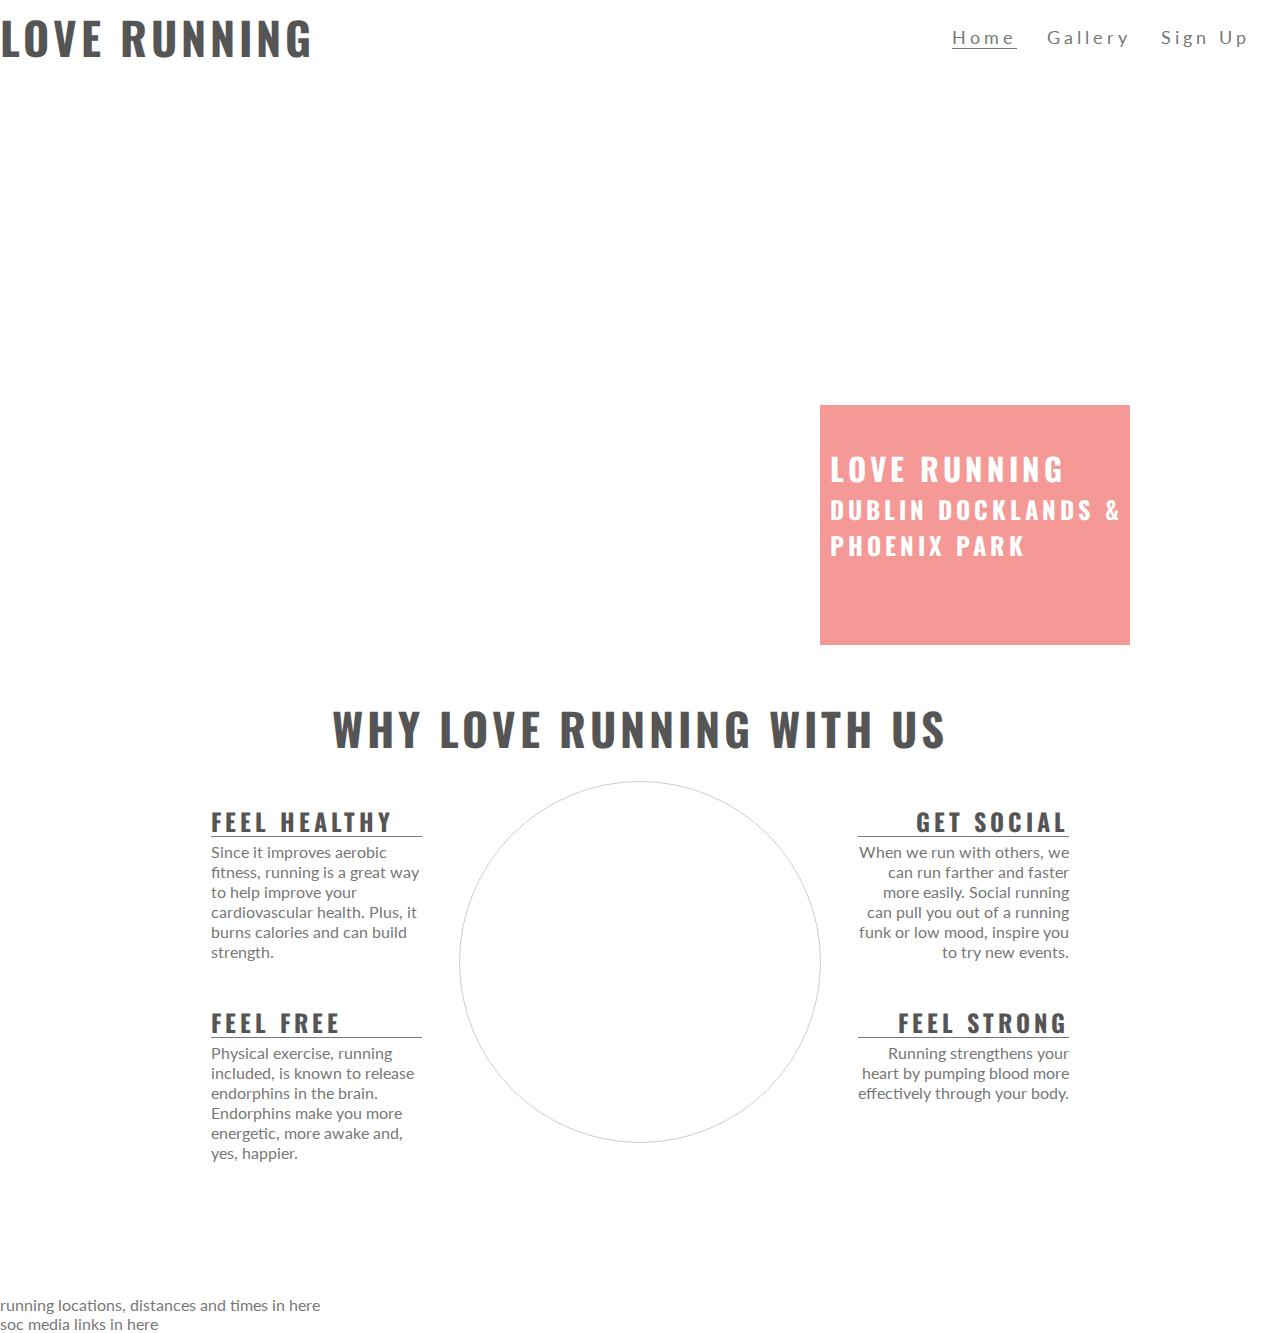
==== index.html @ cdce594d "Add icons to center section" ====
<!DOCTYPE html>
<html>
    <head>
        <meta charset="utf-8">
        <meta http-equiv="X-UA-Compatible" content="IE=edge">
        <title>Love Running</title>
        <meta name="description" content="">
        <meta name="viewport" content="width=device-width, initial-scale=1">
        <link rel="stylesheet" href="https://use.fontawesome.com/releases/v5.6.3/css/all.css" integrity="sha384-UHRtZLI+pbxtHCWp1t77Bi1L4ZtiqrqD80Kn4Z8NTSRyMA2Fd33n5dQ8lWUE00s/" crossorigin="anonymous"/>
        <link rel="stylesheet" href="assets/css/style.css" type="text/css">
    </head>
    <body>
        <header>
            <a href="index.html">
                <h2 id="logo">Love Running</h2>
            </a>
            <nav>
                <ul id="menu">
                    <li>
                        <a href="#">Sign Up</a>
                    </li>
                    <li>
                        <a href="#">Gallery</a>
                    </li>
                    <li>
                        <a class="active" href="index.html">Home</a>
                    </li>
                </ul>
            </nav>
        </header>
        <section id="hero-outer">
            <div id="hero-image"></div>
            <div id="cover-text">
                <h2>Love Running</h2>
                <h3>Dublin Docklands & Phoenix Park</h3>
            </div>
        </section>
        <section id="club-ethos">
            <h2 id="welcome">Why Love Running With Us</h1>
            <div id="left-about">
                <div class="left-about-heading">
                    <h2>Feel Healthy <i class="fas fa-heartbeat"></i></h2>
                    <hr>
                    <p>Since it improves aerobic fitness, running is a great way to help improve your cardiovascular health. Plus, it burns calories and can build strength.</p>
                </div>
                <div class="left-about-heading">
                    <h2>Feel Free <i class="fab fa-fly"></i></h2>
                    <hr>
                    <p>Physical exercise, running included, is known to release endorphins in the brain. Endorphins make you more energetic, more awake and, yes, happier.</p>
                </div>
            </div>
            <div id="right-about">
                <div class="right-about-heading">
                    <h2>Get Social <i class="fas fa-globe"></i></h2>
                    <hr>
                    <p>When we run with others, we can run farther and faster more easily. Social running can pull you out of a running funk or low mood, inspire you to try new events.</p>
                </div>
                <div class="right-about-heading">
                    <h2>Feel Strong <i class="fas fa-dumbbell"></i></h2>
                    <hr>
                    <p>Running strengthens your heart by pumping blood more effectively through your body.</p>
                </div>
            </div>
            <div id="center-about">
                <div id="circle-container">
                    <div id="circle-cover-bg"></div>
                </div>
            </div>
        </section>
        <section>
             running locations, distances and times in here
        </section>
        <footer>
            soc media links in here
        </footer>
    </body>
</html>
---- assets/css/style.css ----
@import url('https://fonts.googleapis.com/css2?family=Lato:wght@300&family=Oswald&display=swap');

* {
    margin:0;
    padding:0;
    border:0;
}

body {
    font-family: Lato;
    color: #777777;
}

h2 {
    font-family: Oswald;
    text-transform: uppercase;
    letter-spacing: 4px;
    color: #555555;
}

#logo {
    float: left;
    font-size: 280%;
}

#menu {
    font-size: 110%;
    list-style-type: none;
    letter-spacing: 4px;
}

#logo, #menu {
    line-height: 75px;
}

#menu li {
    float: right;
    margin-right: 30px;
}

#menu a {
    text-decoration: none;
    color: inherit;
}

#menu a:hover {
    border-bottom: 1px solid #777777;
}

.active {
    border-bottom: 1px solid #777777;
}

#hero-image {
    height: 600px;
    width: 100%;
    background: url(http://codeinstitute.s3.amazonaws.com/FundamentalsProjects/HTML-CSS/main-image.png) no-repeat center center;

    animation-name: hero-zoom;
    animation-duration: 5s;
    animation-fill-mode: forwards;
}

#hero-outer {
    height: 600px;
    width: 100%;
    overflow: hidden;
    position: relative;
}

@keyframes hero-zoom {
    from{
        transform: scale(1);
    }
    to{
        transform: scale(1.1);
    }
}

#cover-text, #cover-text h2 {
    color: #ffffff;
}

#cover-text {
    font-size: 130%;
    font-family: Oswald;
    text-transform: uppercase;
    letter-spacing: 4px;

    width: 300px;
    height: 200px;

    padding-top: 40px;
    padding-left: 10px;

    background-color: rgba(241, 109, 107, .7);

    bottom: 30px;
    right: 150px;

    position: absolute;
}

#club-ethos {
    height: 600px;
}

#left-about {
    padding-top: 30px;
    width: 33%;
    float: left;
}

#right-about {
    padding-top: 30px;
    width: 33%;
    float: right;
}

#center-about {
    width: 33%;
    margin: 0 auto;
}

hr {
    border-top: 1px solid #777777;
    width: 100%;
    margin: 5px 0;
}

.left-about-heading {
    width: 50%;
    float: right;
    line-height: 20px;
    clear: both;
    margin-bottom: 50px;
}

.right-about-heading {
    width: 50%;
    float: left;
    line-height: 20px;
    clear: both;
    margin-bottom: 50px;
}

.right-about-heading h2 {
    text-align: right;
}

.right-about-heading p {
    text-align: right;
}

#welcome {
    margin: 20px 0;
    text-align: center;
    font-size: 280%;
}

#circle-container {
    width: 300px;
    height: 300px;
    padding: 30px;
    border-style: solid;
    border-color: #cccccc;
    border-width: 1px;
    border-radius: 50%;
    margin: 0 auto;
}

#circle-cover-bg {
    background: url("http://codeinstitute.s3.amazonaws.com/FundamentalsProjects/HTML-CSS/video-mask.png") no-repeat center center;
    height: 100%;
    border-radius: 50%;
}
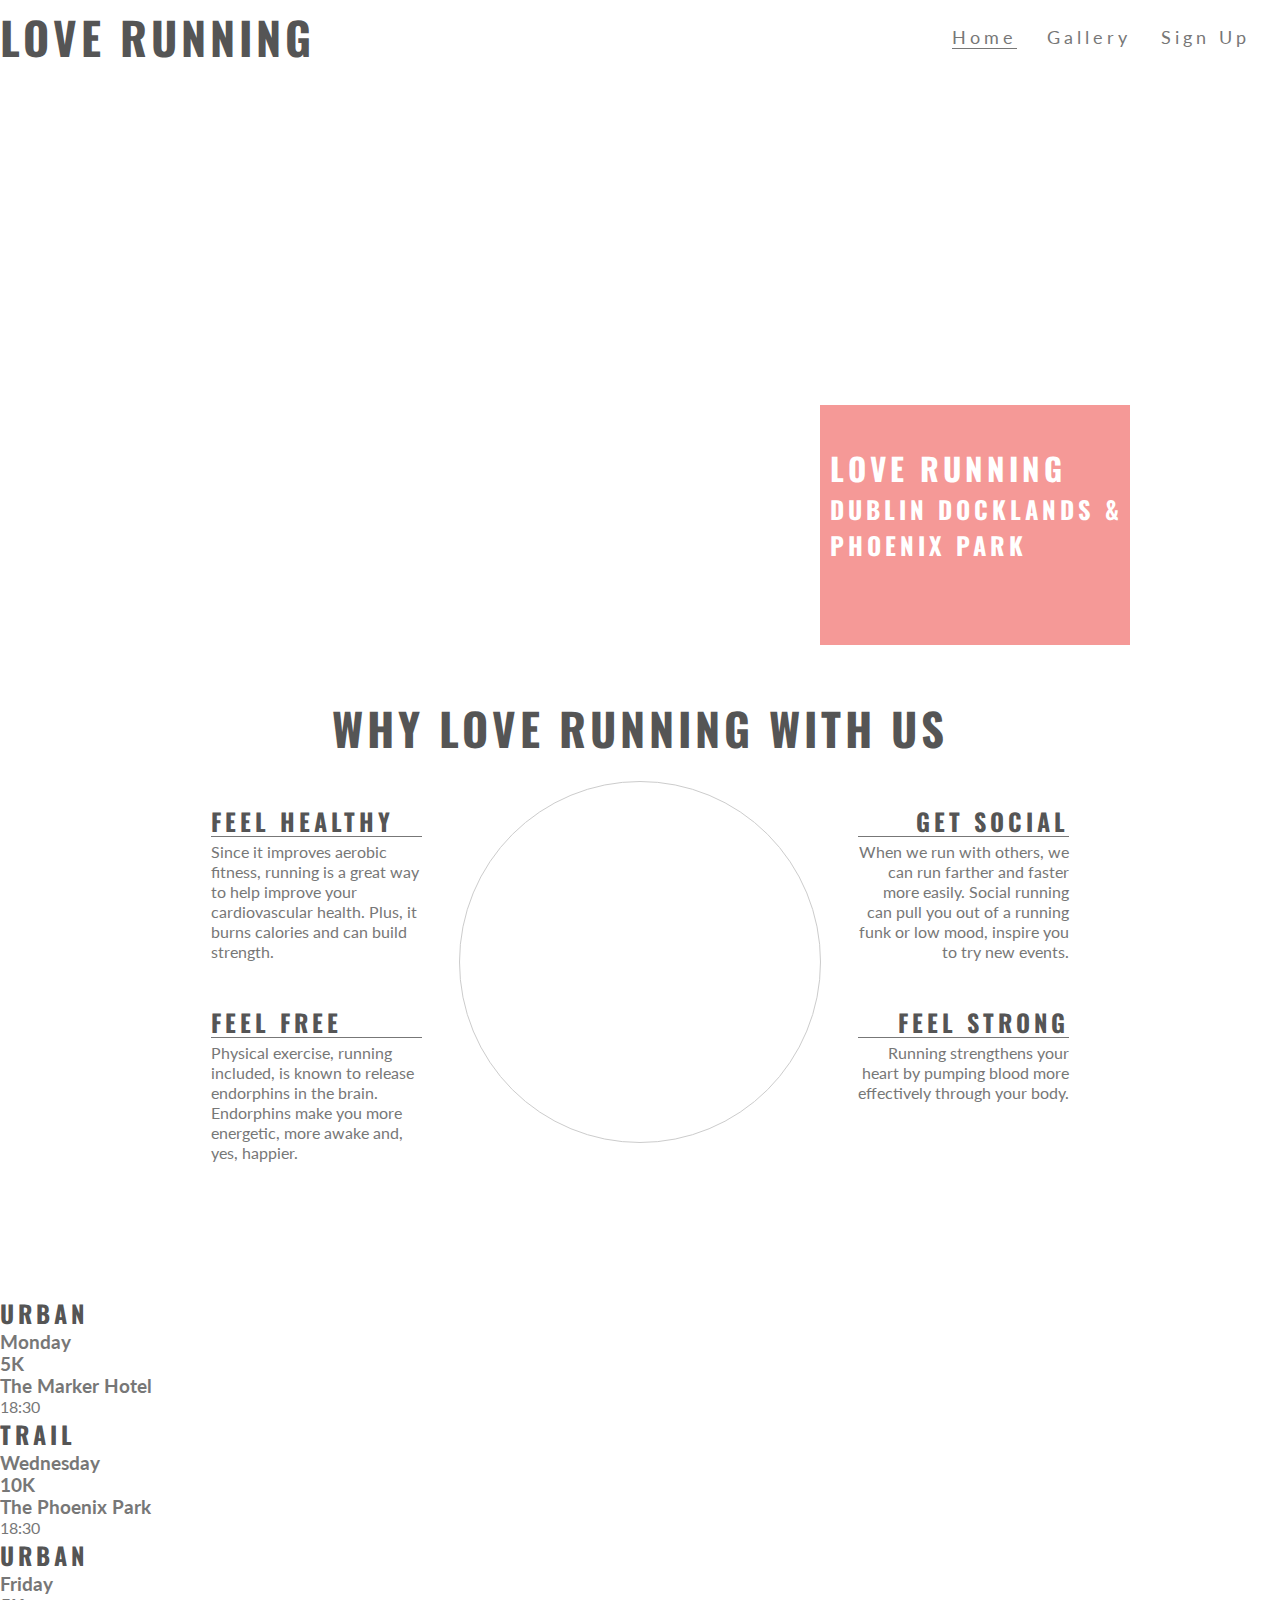
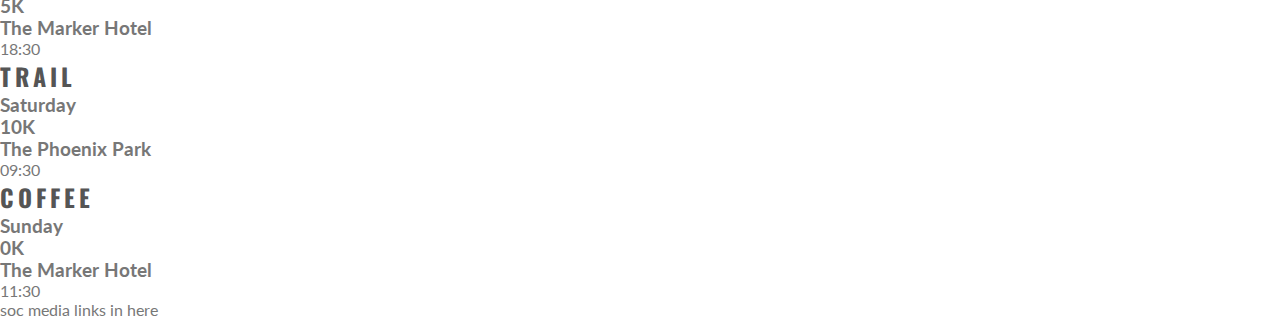
==== commit 6f8b2184: "Meetup times main structure" ====
--- a/index.html
+++ b/index.html
@@ -68,7 +68,41 @@
             </div>
         </section>
         <section>
-             running locations, distances and times in here
+             <div>
+                 <h2>Urban</h2>
+                 <h3>Monday</h3>
+                 <h3>5K</h3>
+                 <h3>The Marker Hotel</h3>
+                 <div>18:30</div>
+             </div>
+             <div>
+                <h2>Trail</h2>
+                <h3>Wednesday</h3>
+                <h3>10K</h3>
+                <h3>The Phoenix Park</h3>
+                <div>18:30</div>
+            </div>
+            <div>
+                <h2>Urban</h2>
+                <h3>Friday</h3>
+                <h3>5K</h3>
+                <h3>The Marker Hotel</h3>
+                <div>18:30</div>
+            </div>
+            <div>
+                <h2>Trail</h2>
+                <h3>Saturday</h3>
+                <h3>10K</h3>
+                <h3>The Phoenix Park</h3>
+                <div>09:30</div>
+            </div>
+            <div>
+                <h2>Coffee</h2>
+                <h3>Sunday</h3>
+                <h3>0K</h3>
+                <h3>The Marker Hotel</h3>
+                <div>11:30</div>
+            </div>
         </section>
         <footer>
             soc media links in here
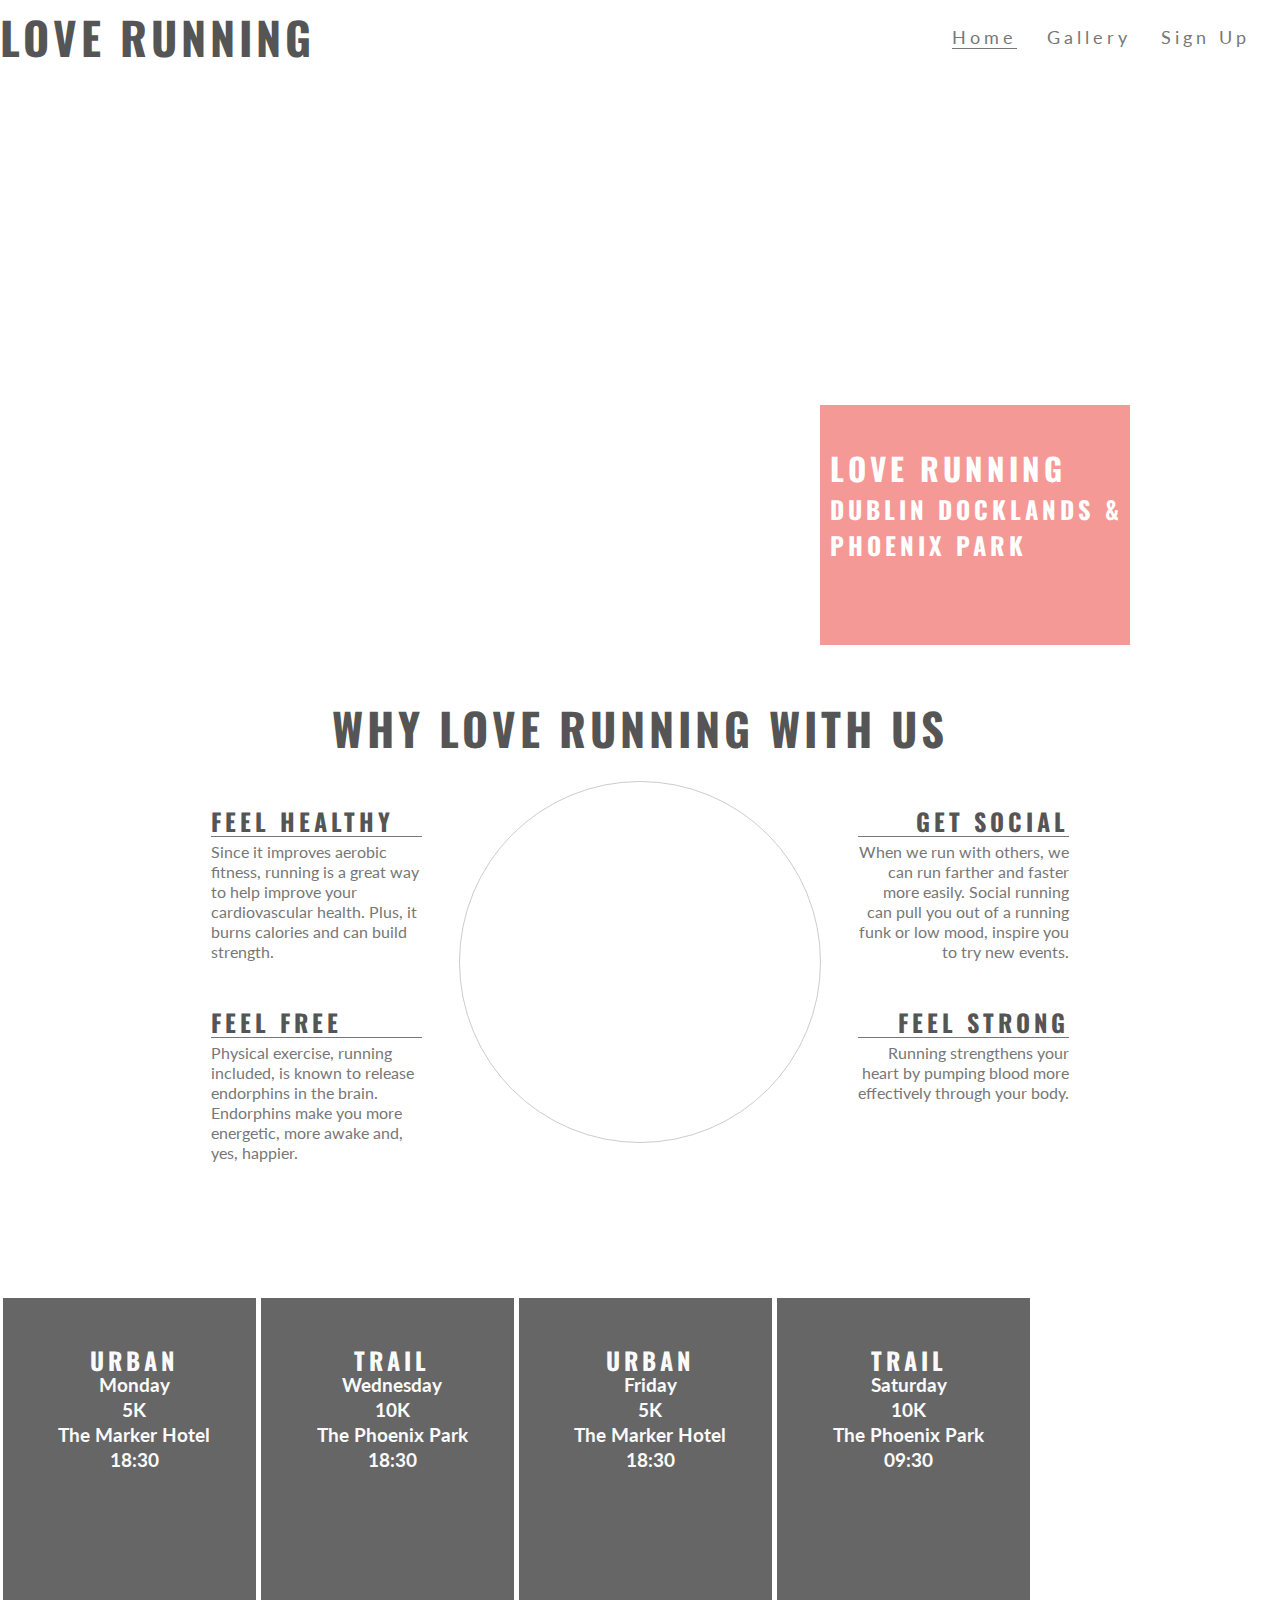
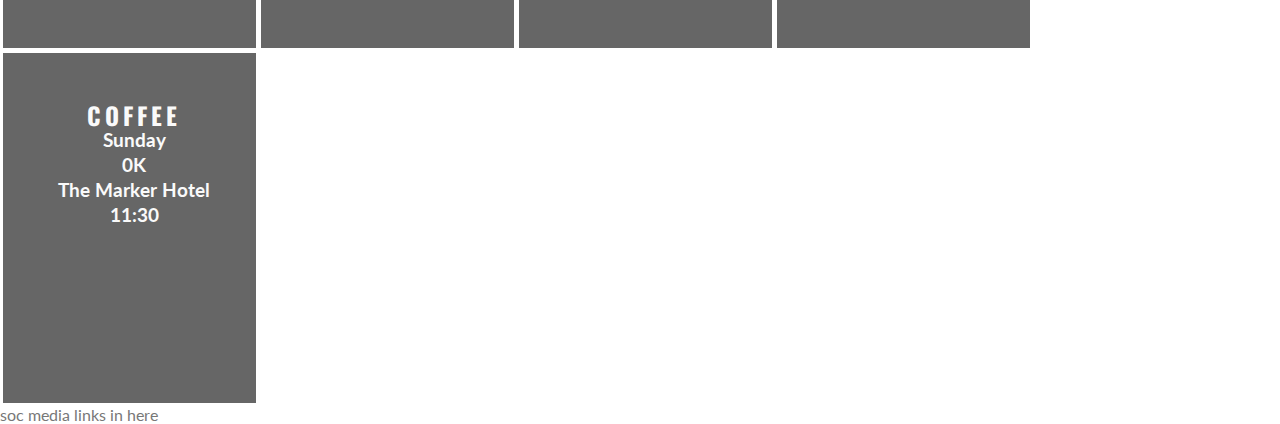
==== commit 2fd7a763: "Meetup times styling" ====
--- a/index.html
+++ b/index.html
@@ -67,41 +67,41 @@
                 </div>
             </div>
         </section>
-        <section>
+        <section id="times">
              <div>
-                 <h2>Urban</h2>
+                 <h2>Urban <i class="fas fa-city"></i></h2>
                  <h3>Monday</h3>
                  <h3>5K</h3>
                  <h3>The Marker Hotel</h3>
-                 <div>18:30</div>
+                 <h3>18:30</h3>
              </div>
              <div>
-                <h2>Trail</h2>
+                <h2>Trail <i class="fas fa-tree"></i></h2>
                 <h3>Wednesday</h3>
                 <h3>10K</h3>
                 <h3>The Phoenix Park</h3>
-                <div>18:30</div>
+                <h3>18:30</h3>
             </div>
             <div>
-                <h2>Urban</h2>
+                <h2>Urban <i class="fas fa-city"></i></h2>
                 <h3>Friday</h3>
                 <h3>5K</h3>
                 <h3>The Marker Hotel</h3>
-                <div>18:30</div>
+                <h3>18:30</h3>
             </div>
             <div>
-                <h2>Trail</h2>
+                <h2>Trail <i class="fas fa-tree"></i></h2>
                 <h3>Saturday</h3>
                 <h3>10K</h3>
                 <h3>The Phoenix Park</h3>
-                <div>09:30</div>
+                <h3>09:30</h3>
             </div>
             <div>
-                <h2>Coffee</h2>
+                <h2>Coffee <i class="fas fa-mug-hot"></i></h2>
                 <h3>Sunday</h3>
                 <h3>0K</h3>
                 <h3>The Marker Hotel</h3>
-                <div>11:30</div>
+                <h3>11:30</h3>
             </div>
         </section>
         <footer>
--- a/assets/css/style.css
+++ b/assets/css/style.css
@@ -173,4 +173,28 @@
     background: url("http://codeinstitute.s3.amazonaws.com/FundamentalsProjects/HTML-CSS/video-mask.png") no-repeat center center;
     height: 100%;
     border-radius: 50%;
+}
+
+#times {
+    background: url("http://codeinstitute.s3.amazonaws.com/FundamentalsProjects/HTML-CSS/dublin-city.png") no-repeat;
+    background-size: cover;
+    background-position: center;
+    width: 100%;
+    overflow: hidden;
+}
+
+#times div {
+    color: #fafafa;
+    background-color: rgba(0, 0, 0, .6);
+    width: 19%;
+    height: 300px;
+    float: left;
+    padding: 50px 0 0 10px;
+    text-align: center;
+    margin: 2.5px;
+    line-height: 25px;
+}
+
+#times h2 {
+    color: #fafafa;
 }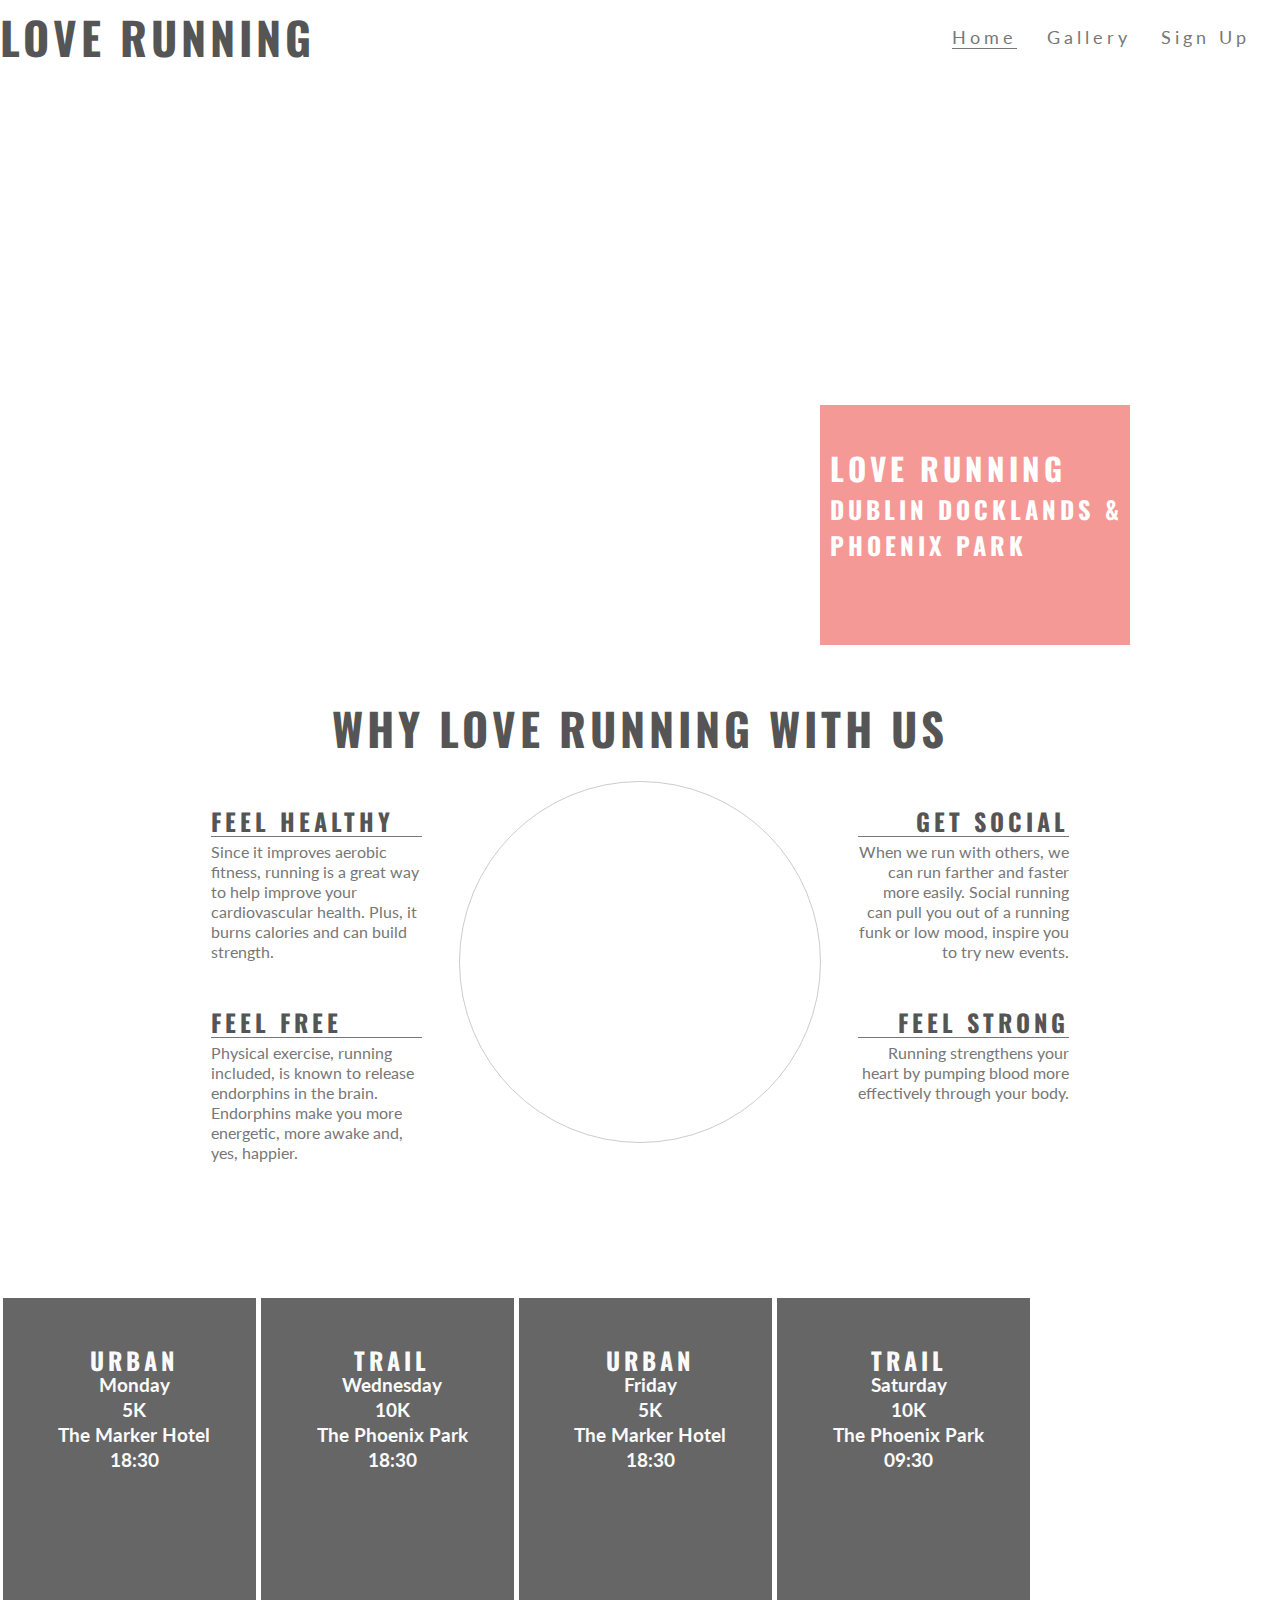
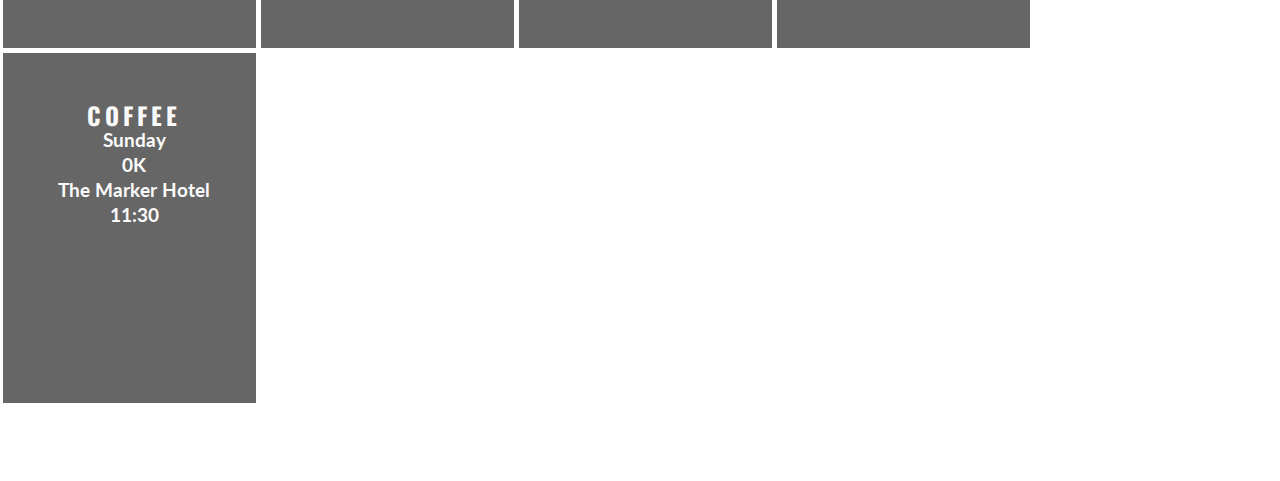
==== commit 5b855f57: "Footer main structure" ====
--- a/index.html
+++ b/index.html
@@ -105,7 +105,12 @@
             </div>
         </section>
         <footer>
-            soc media links in here
+            <ul>
+                <li><a href="https://www.facebook.com" target="_blank"><i class="fab fa-facebook"></i></a></li>
+                <li><a href="https://www.twitter.com" target="_blank"><i class="fab fa-twitter-square"></i></a></li>
+                <li><a href="https://www.youtube.com" target="_blank"><i class="fab fa-youtube-square"></i></a></li>
+                <li><a href="https://www.instagram.com" target="_blank"><i class="fab fa-instagram"></i></a></li>
+            </ul>
         </footer>
     </body>
 </html>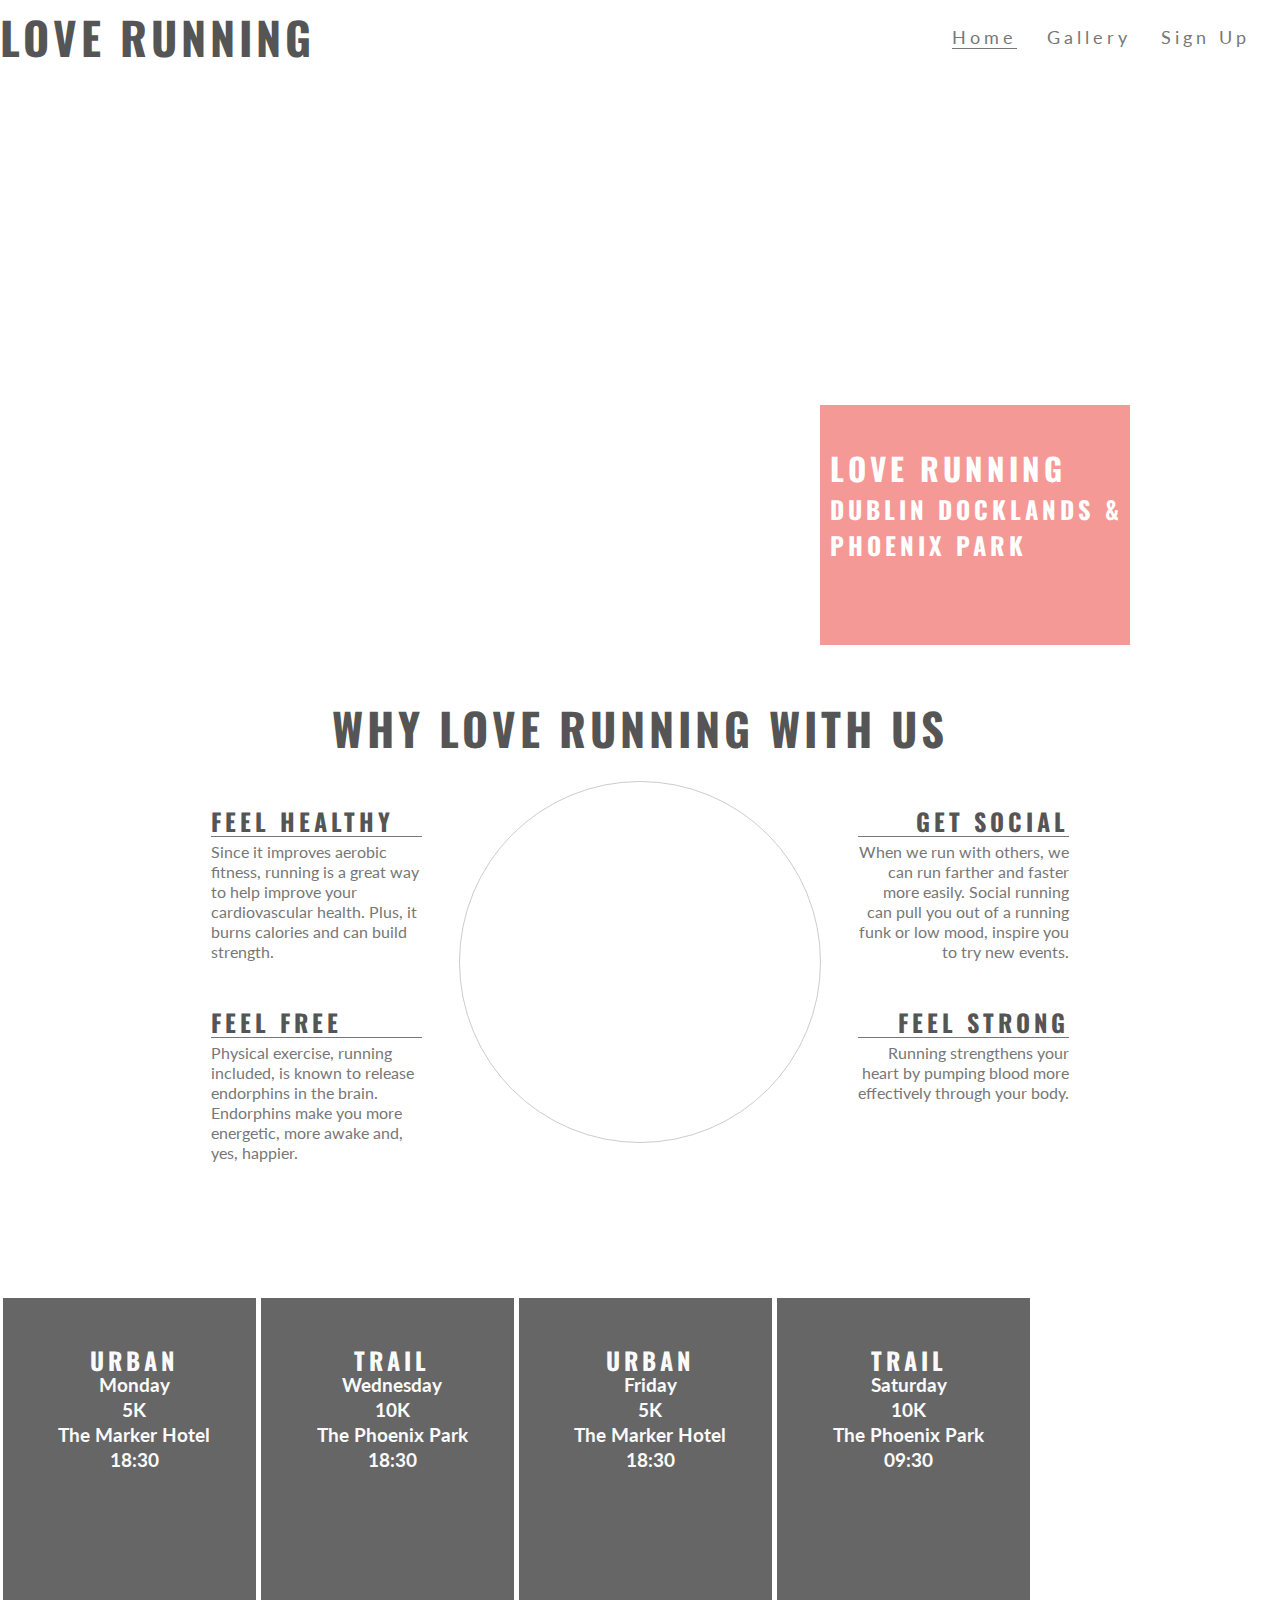
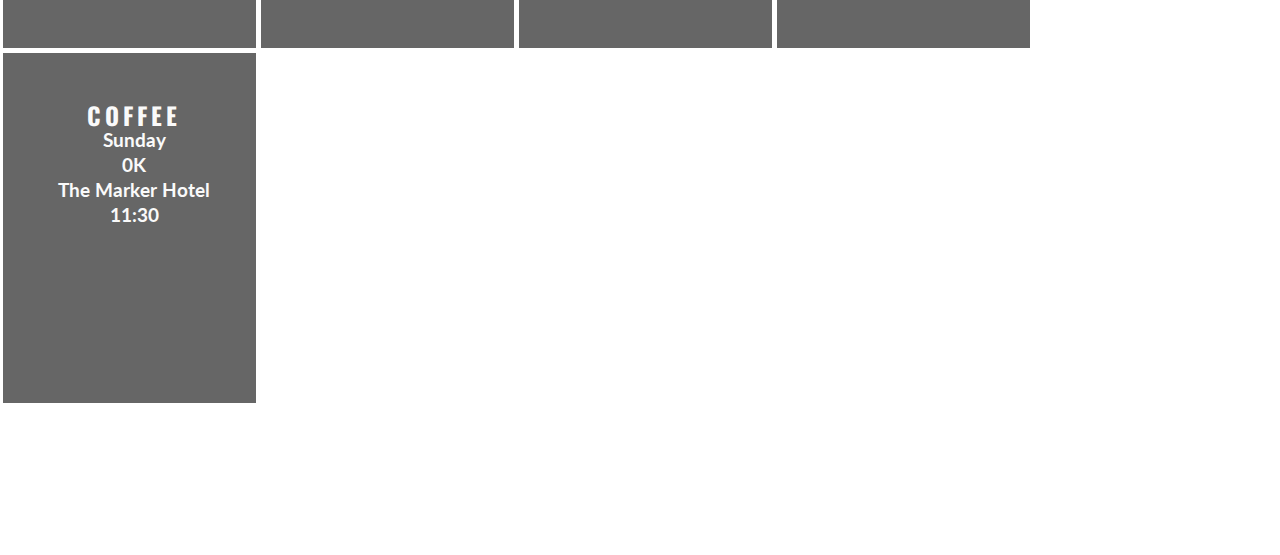
==== commit 9b554c78: "Footer icons styling" ====
--- a/index.html
+++ b/index.html
@@ -105,7 +105,7 @@
             </div>
         </section>
         <footer>
-            <ul>
+            <ul class="social-networks">
                 <li><a href="https://www.facebook.com" target="_blank"><i class="fab fa-facebook"></i></a></li>
                 <li><a href="https://www.twitter.com" target="_blank"><i class="fab fa-twitter-square"></i></a></li>
                 <li><a href="https://www.youtube.com" target="_blank"><i class="fab fa-youtube-square"></i></a></li>
--- a/assets/css/style.css
+++ b/assets/css/style.css
@@ -197,4 +197,23 @@
 
 #times h2 {
     color: #fafafa;
+}
+
+footer {
+    height: 150px;
+}
+
+.social-networks {
+    text-align: center;
+}
+
+.social-networks li {
+    display: inline;
+}
+
+.social-networks i {
+    font-size: 160%;
+    margin: 1%;
+    padding: 5%;
+    color: #777777;
 }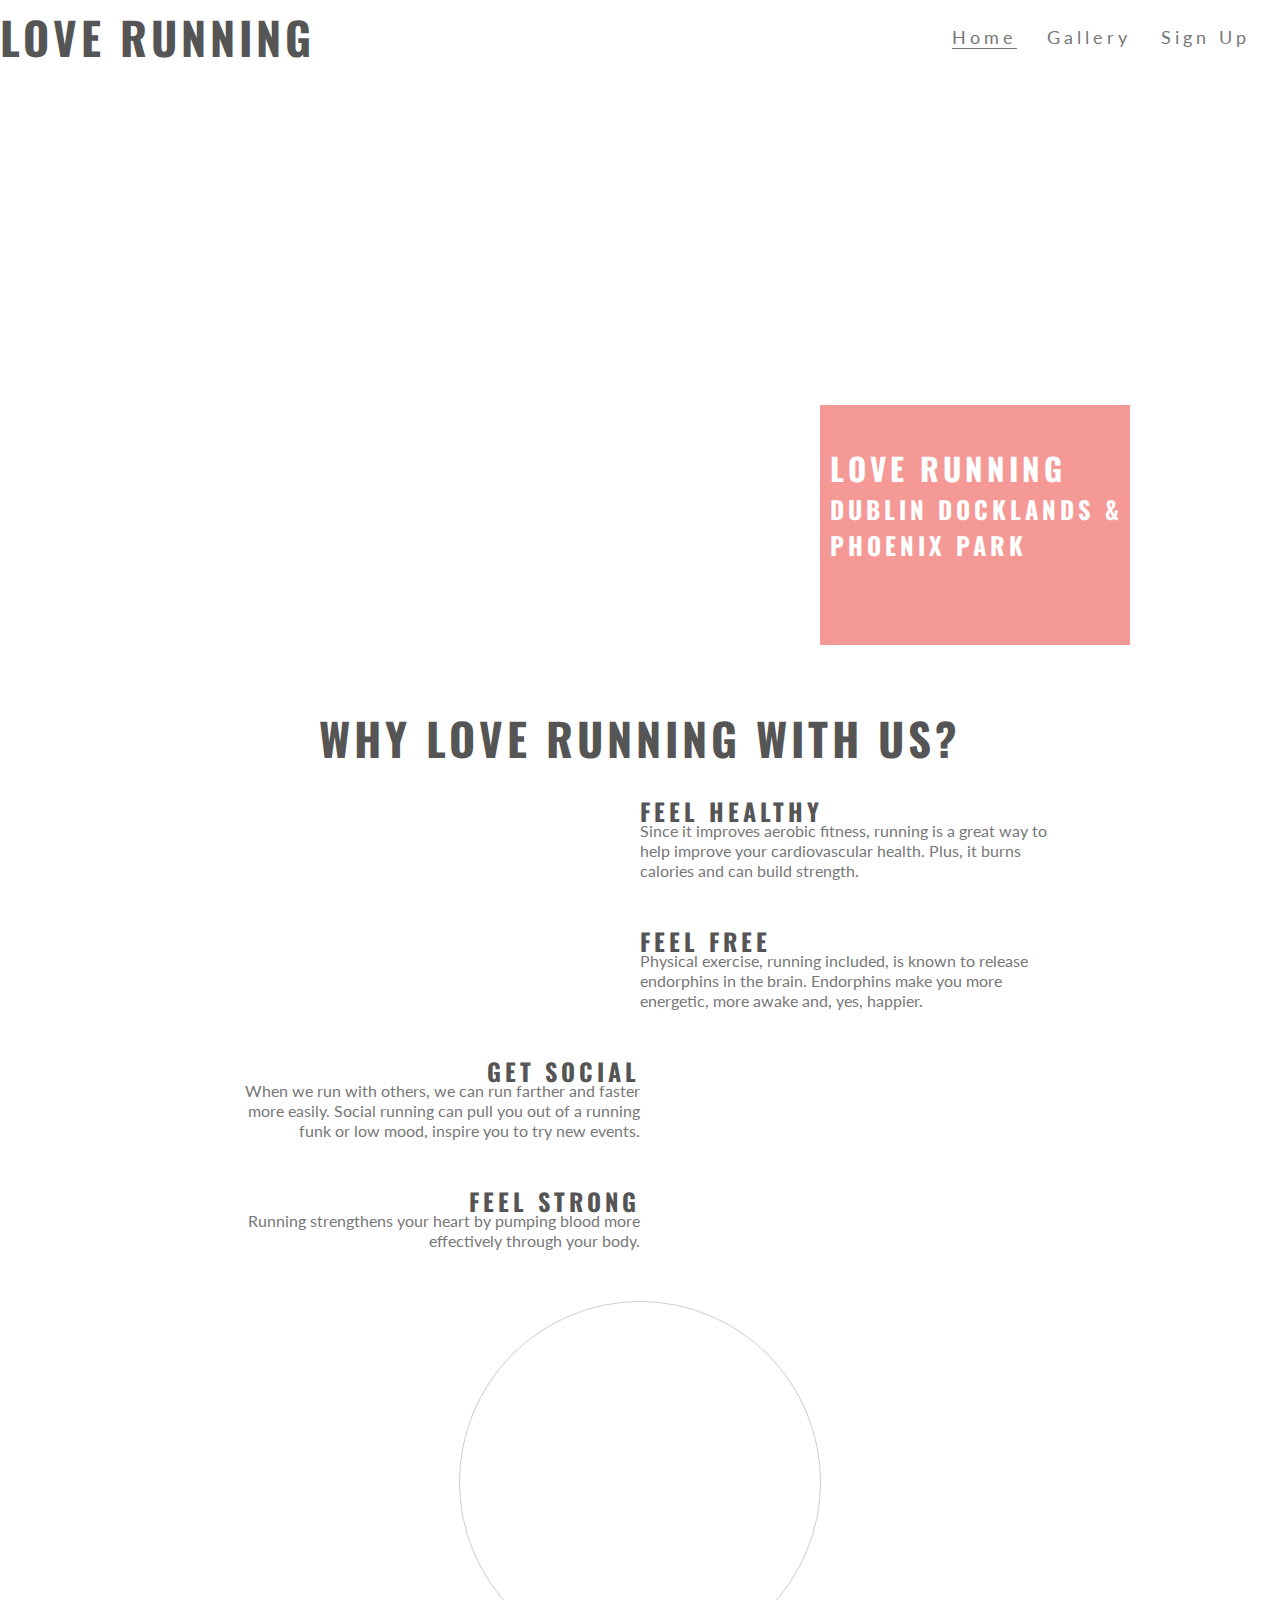
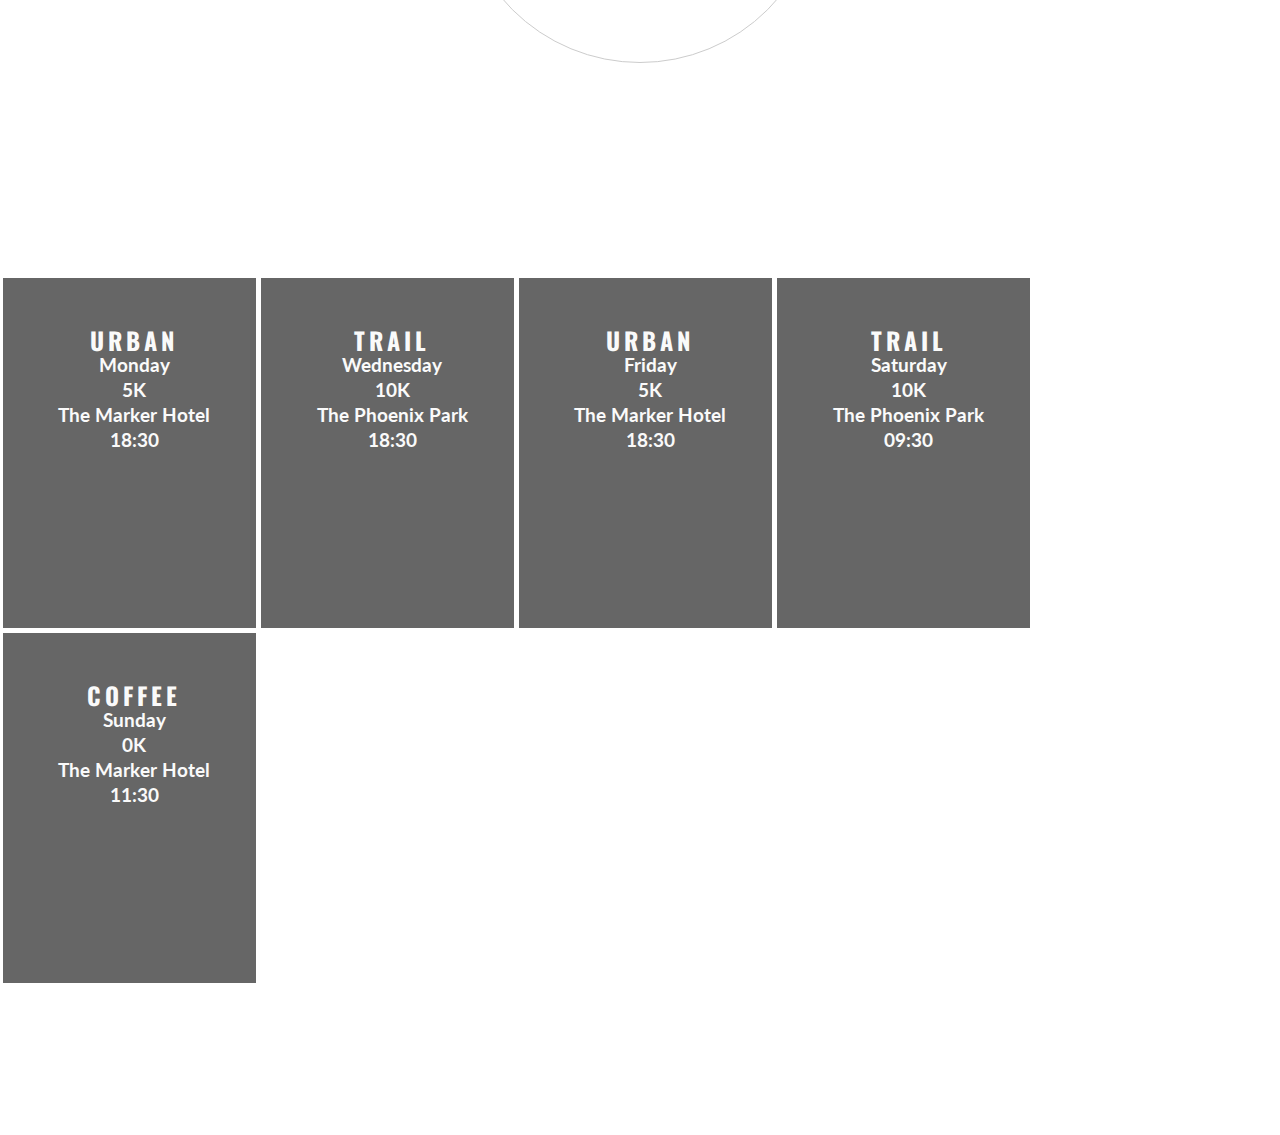
==== commit 96ac679e: "Club Ethos Media Queries - Tablet" ====
--- a/index.html
+++ b/index.html
@@ -20,7 +20,7 @@
                         <a href="#">Sign Up</a>
                     </li>
                     <li>
-                        <a href="#">Gallery</a>
+                        <a href="gallery.html">Gallery</a>
                     </li>
                     <li>
                         <a class="active" href="index.html">Home</a>
@@ -36,7 +36,7 @@
             </div>
         </section>
         <section id="club-ethos">
-            <h2 id="welcome">Why Love Running With Us</h1>
+            <h2 id="welcome">Why Love Running With Us?</h1>
             <div id="left-about">
                 <div class="left-about-heading">
                     <h2>Feel Healthy <i class="fas fa-heartbeat"></i></h2>
--- a/assets/css/style.css
+++ b/assets/css/style.css
@@ -216,4 +216,45 @@
     margin: 1%;
     padding: 5%;
     color: #777777;
+}
+
+#photo {
+    clear: both;
+    line-height: 0;
+    column-count: 4;
+    column-gap: 0px;
+}
+
+#photo img {
+    width: 100%;
+}
+
+@media screen and (max-width: 1393px) {
+    #club-ethos {
+        width: 65%;
+        height: 1200px;
+        margin: 0 auto;
+    }
+
+    #welcome {
+        padding: 30px 0;
+        margin: 0;
+    }
+
+    #left-about, #right-about {
+        width: 100%;
+        float: left;
+        padding: 0;
+    }
+
+    #center-about {
+        clear: both;
+        width: 100%;
+        float: left;
+        padding: 0;
+    }
+
+    hr {
+        display: none;
+    }
 }